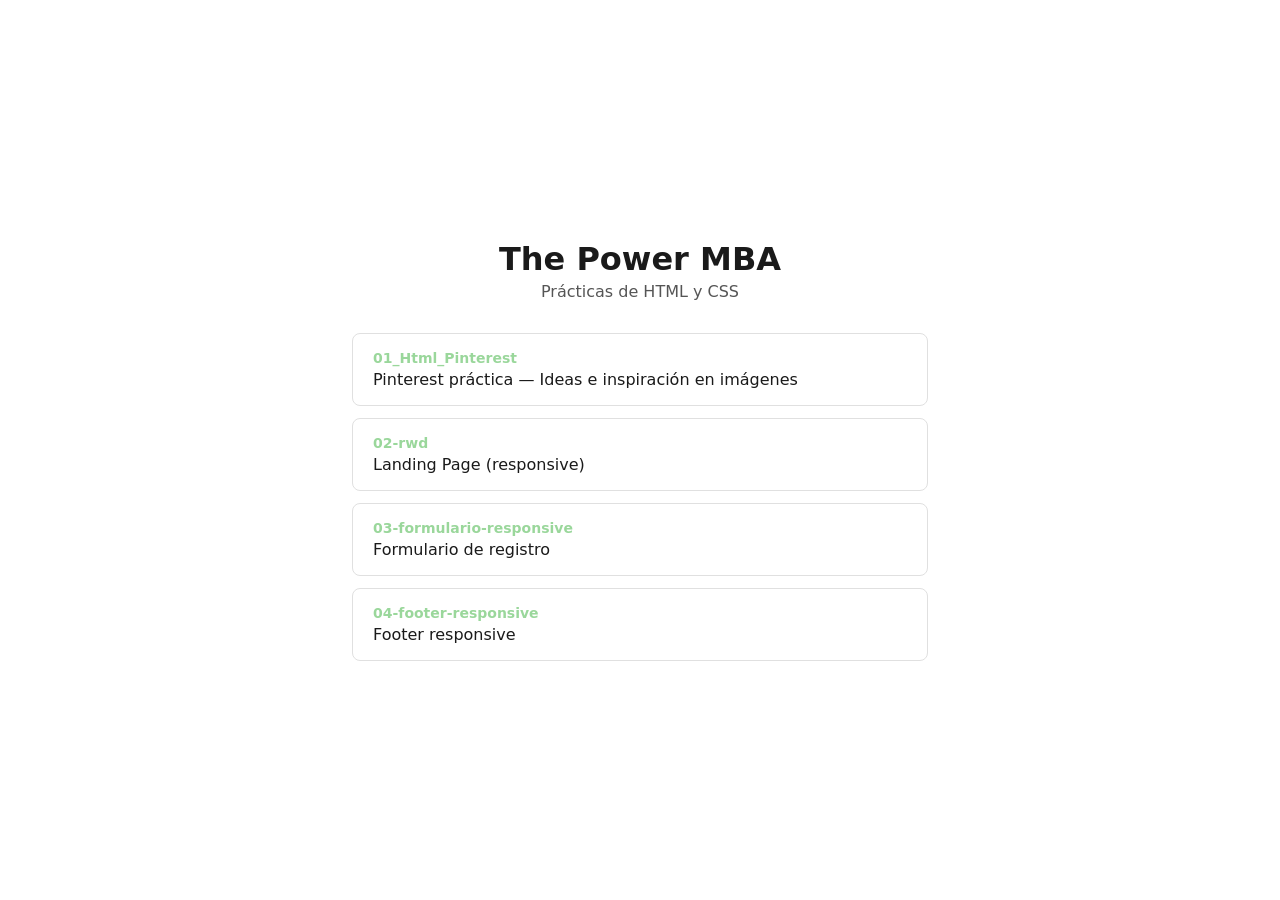
==== 0-index/index.html @ 94586438 "Added netlify toml file" ====
<!DOCTYPE html>
<html lang="es">
<head>
    <meta charset="UTF-8">
    <meta name="viewport" content="width=device-width, initial-scale=1.0">
    <title>The Power MBA — Índice</title>
    <link rel="stylesheet" href="./styles.css">
</head>
<body>
    <main class="index">
        <header class="index__header">
            <h1>The Power MBA</h1>
            <p>Prácticas de HTML y CSS</p>
        </header>

        <nav class="index__nav" aria-label="Ejercicios del curso">
            <ul class="index__list">
                <li class="index__item">
                    <a class="index__link" href="/01_Html_Pinterest/index.html">
                        <span class="index__folder">01_Html_Pinterest</span>
                        <span class="index__title">Pinterest práctica — Ideas e inspiración en imágenes</span>
                    </a>
                </li>
                <li class="index__item">
                    <a class="index__link" href="/02-rwd/index.html">
                        <span class="index__folder">02-rwd</span>
                        <span class="index__title">Landing Page (responsive)</span>
                    </a>
                </li>
                <li class="index__item">
                    <a class="index__link" href="/03-formulario-responsive/index.html">
                        <span class="index__folder">03-formulario-responsive</span>
                        <span class="index__title">Formulario de registro</span>
                    </a>
                </li>
                <li class="index__item">
                    <a class="index__link" href="/04-footer-responsive/index.html">
                        <span class="index__folder">04-footer-responsive</span>
                        <span class="index__title">Footer responsive</span>
                    </a>
                </li>
            </ul>
        </nav>
    </main>
</body>
</html>
---- 0-index/styles.css ----
:root {
    --primary-color: #9ad79b;
    --secondary-color: #1a1a1a;
    --tertiary-color: #fff;
    --border-color: #e0e0e0;
    --text-muted: #555;
}

* {
    margin: 0;
    padding: 0;
    box-sizing: border-box;
}

body {
    min-height: 100vh;
    display: flex;
    justify-content: center;
    align-items: center;
    padding: 1.5rem;
    font-family: system-ui, -apple-system, BlinkMacSystemFont, "Segoe UI", Roboto,
        Oxygen, Ubuntu, Cantarell, "Open Sans", "Helvetica Neue", sans-serif;
    background-color: var(--tertiary-color);
    color: var(--secondary-color);
}

.index {
    width: 100%;
    max-width: 36rem;
}

.index__header {
    margin-bottom: 2rem;
    text-align: center;
}

.index__header h1 {
    font-size: 1.75rem;
    margin-bottom: 0.25rem;
}

.index__header p {
    color: var(--text-muted);
}

.index__list {
    list-style: none;
    display: flex;
    flex-direction: column;
    gap: 0.75rem;
}

.index__link {
    display: flex;
    flex-direction: column;
    gap: 0.25rem;
    padding: 1rem 1.25rem;
    border: 1px solid var(--border-color);
    border-radius: 0.5rem;
    text-decoration: none;
    color: inherit;
    transition: border-color 0.2s ease, background-color 0.2s ease;
}

.index__link:hover,
.index__link:focus-visible {
    border-color: var(--primary-color);
    background-color: color-mix(in srgb, var(--primary-color) 12%, transparent);
    outline: none;
}

.index__folder {
    font-size: 0.875rem;
    font-weight: 600;
    color: var(--primary-color);
}

.index__title {
    font-size: 1rem;
}

@media (min-width: 480px) {
    .index__header h1 {
        font-size: 2rem;
    }
}
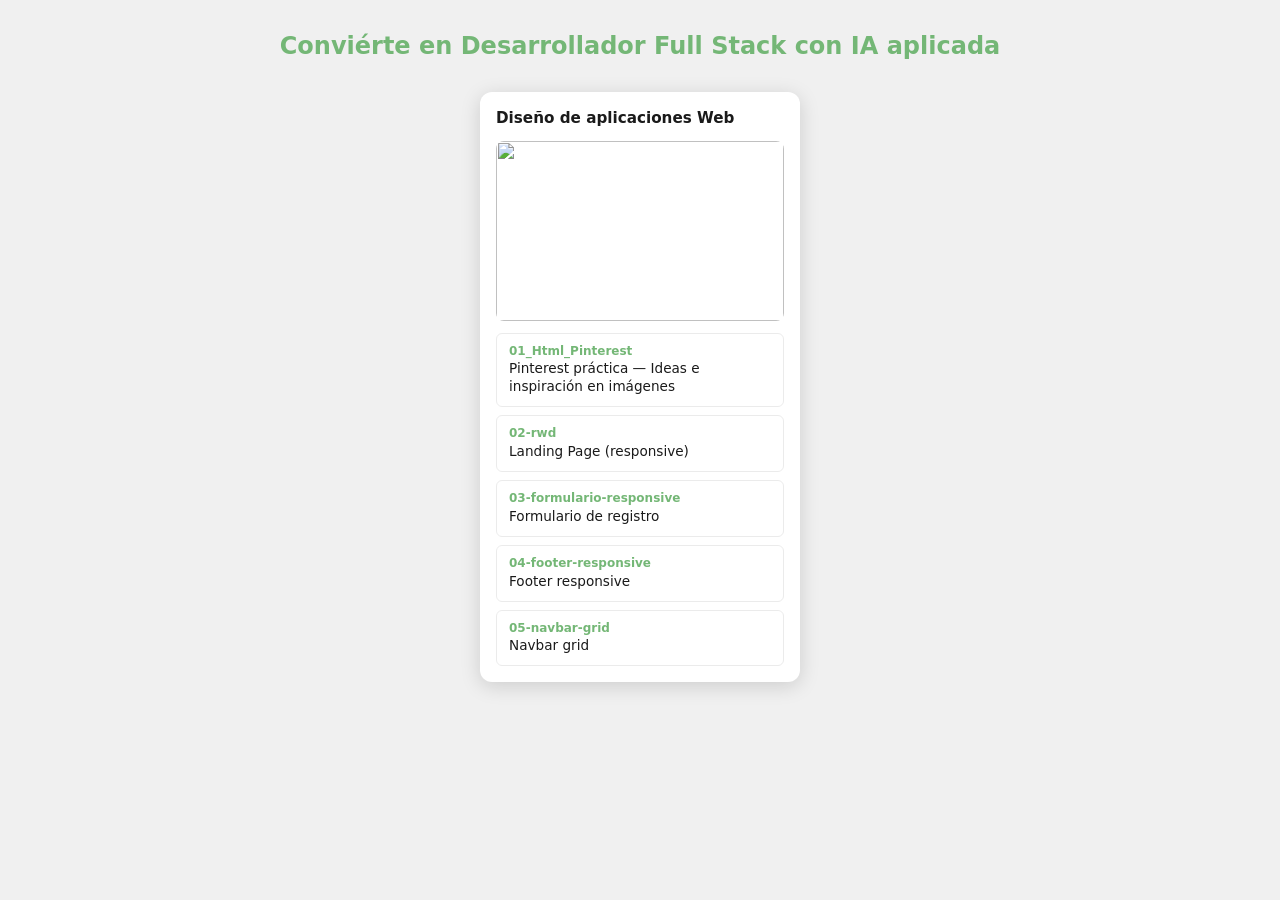
==== commit 5159b21e: "Added better index lessons to home page" ====
--- a/0-index/index.html
+++ b/0-index/index.html
@@ -4,43 +4,63 @@
     <meta charset="UTF-8">
     <meta name="viewport" content="width=device-width, initial-scale=1.0">
     <title>The Power MBA — Índice</title>
-    <link rel="stylesheet" href="./styles.css">
+    <link rel="stylesheet" href="/0-index/styles.css">
 </head>
 <body>
     <main class="index">
         <header class="index__header">
-            <h1>The Power MBA</h1>
-            <p>Prácticas de HTML y CSS</p>
+            <h1>Conviérte en Desarrollador Full Stack con IA aplicada</h1>
         </header>
+        <section class="modules" aria-label="Módulos del curso">
 
-        <nav class="index__nav" aria-label="Ejercicios del curso">
-            <ul class="index__list">
-                <li class="index__item">
-                    <a class="index__link" href="/01_Html_Pinterest/index.html">
-                        <span class="index__folder">01_Html_Pinterest</span>
-                        <span class="index__title">Pinterest práctica — Ideas e inspiración en imágenes</span>
-                    </a>
-                </li>
-                <li class="index__item">
-                    <a class="index__link" href="/02-rwd/index.html">
-                        <span class="index__folder">02-rwd</span>
-                        <span class="index__title">Landing Page (responsive)</span>
-                    </a>
-                </li>
-                <li class="index__item">
-                    <a class="index__link" href="/03-formulario-responsive/index.html">
-                        <span class="index__folder">03-formulario-responsive</span>
-                        <span class="index__title">Formulario de registro</span>
-                    </a>
-                </li>
-                <li class="index__item">
-                    <a class="index__link" href="/04-footer-responsive/index.html">
-                        <span class="index__folder">04-footer-responsive</span>
-                        <span class="index__title">Footer responsive</span>
-                    </a>
-                </li>
-            </ul>
-        </nav>
+            <article class="module" id="modulo-diseno-web">
+                <h2 class="module__title">Diseño de aplicaciones Web</h2>
+
+                <div class="module__media">
+                    <img
+                        class="module__image"
+                        src="https://images.unsplash.com/photo-1498050108023-c5249f4df085?w=600&h=340&fit=crop"
+                        alt=""
+                        width="600"
+                        height="340"
+                    >
+                </div>
+
+                <ul class="module__lessons">
+                    <li>
+                        <a class="module__lesson-link" href="/01_Html_Pinterest/index.html">
+                            <span class="module__lesson-folder">01_Html_Pinterest</span>
+                            <span class="module__lesson-title">Pinterest práctica — Ideas e inspiración en imágenes</span>
+                        </a>
+                    </li>
+                    <li>
+                        <a class="module__lesson-link" href="/02-rwd/index.html">
+                            <span class="module__lesson-folder">02-rwd</span>
+                            <span class="module__lesson-title">Landing Page (responsive)</span>
+                        </a>
+                    </li>
+                    <li>
+                        <a class="module__lesson-link" href="/03-formulario-responsive/index.html">
+                            <span class="module__lesson-folder">03-formulario-responsive</span>
+                            <span class="module__lesson-title">Formulario de registro</span>
+                        </a>
+                    </li>
+                    <li>
+                        <a class="module__lesson-link" href="/04-footer-responsive/index.html">
+                            <span class="module__lesson-folder">04-footer-responsive</span>
+                            <span class="module__lesson-title">Footer responsive</span>
+                        </a>
+                    </li>
+                    <li>
+                        <a class="module__lesson-link" href="/05-navbar-grid/index.html">
+                            <span class="module__lesson-folder">05-navbar-grid</span>
+                            <span class="module__lesson-title">Navbar grid</span>
+                        </a>
+                    </li>
+                </ul>
+            </article>
+
+        </section>
     </main>
 </body>
 </html>
--- a/0-index/styles.css
+++ b/0-index/styles.css
@@ -1,9 +1,10 @@
 :root {
-    --primary-color: #9ad79b;
+    --primary-color: #74b776;
     --secondary-color: #1a1a1a;
     --tertiary-color: #fff;
-    --border-color: #e0e0e0;
-    --text-muted: #555;
+    --page-bg: #eaeaeab2;
+    --border-color: #e8e8e8d5;
+    --text-muted: #6b6b6b;
 }
 
 * {
@@ -14,73 +15,110 @@
 
 body {
     min-height: 100vh;
-    display: flex;
-    justify-content: center;
-    align-items: center;
-    padding: 1.5rem;
+    padding: 2rem 1.5rem 3rem;
     font-family: system-ui, -apple-system, BlinkMacSystemFont, "Segoe UI", Roboto,
         Oxygen, Ubuntu, Cantarell, "Open Sans", "Helvetica Neue", sans-serif;
-    background-color: var(--tertiary-color);
+    background-color: var(--page-bg);
     color: var(--secondary-color);
 }
 
 .index {
     width: 100%;
-    max-width: 36rem;
+    max-width: 72rem;
+    margin: 0 auto;
 }
 
 .index__header {
     margin-bottom: 2rem;
     text-align: center;
+    color: var(--primary-color);
 }
 
 .index__header h1 {
-    font-size: 1.75rem;
+    font-size: 1.5rem;
+    font-weight: 600;
     margin-bottom: 0.25rem;
 }
 
 .index__header p {
-    color: var(--text-muted);
+    font-size: 0.95rem;
+    opacity: 0.85;
 }
 
-.index__list {
-    list-style: none;
+.modules {
+    display: flex;
+    flex-wrap: wrap;
+    gap: 1.25rem;
+    justify-content: center;
+}
+
+.module {
+    flex: 0 0 min(100%, 320px);
+    max-width: 320px;
     display: flex;
     flex-direction: column;
-    gap: 0.75rem;
+    background: var(--tertiary-color);
+    border-radius: 12px;
+    overflow: hidden;
+    box-shadow: 0 4px 20px rgba(0, 0, 0, 0.15);
 }
 
-.index__link {
+.module__title {
+    font-size: 0.95rem;
+    font-weight: 600;
+    line-height: 1.35;
+    padding: 1rem 1rem 0.75rem;
+}
+
+.module__media {
+    margin: 0 1rem;
+    border-radius: 8px;
+    overflow: hidden;
+    aspect-ratio: 16 / 10;
+}
+
+.module__image {
+    width: 100%;
+    height: 100%;
+    object-fit: cover;
+    display: block;
+}
+
+.module__lessons {
+    list-style: none;
+    padding: 0.75rem 1rem 1rem;
     display: flex;
     flex-direction: column;
-    gap: 0.25rem;
-    padding: 1rem 1.25rem;
+    gap: 0.5rem;
+}
+
+.module__lesson-link {
+    display: flex;
+    flex-direction: column;
+    gap: 0.15rem;
+    padding: 0.65rem 0.75rem;
     border: 1px solid var(--border-color);
-    border-radius: 0.5rem;
+    border-radius: 6px;
     text-decoration: none;
     color: inherit;
+    font-size: 0.85rem;
     transition: border-color 0.2s ease, background-color 0.2s ease;
 }
 
-.index__link:hover,
-.index__link:focus-visible {
+.module__lesson-link:hover,
+.module__lesson-link:focus-visible {
     border-color: var(--primary-color);
-    background-color: color-mix(in srgb, var(--primary-color) 12%, transparent);
+    background-color: color-mix(in srgb, var(--primary-color) 10%, transparent);
     outline: none;
 }
 
-.index__folder {
-    font-size: 0.875rem;
+.module__lesson-folder {
     font-weight: 600;
     color: var(--primary-color);
+    font-size: 0.75rem;
 }
 
-.index__title {
-    font-size: 1rem;
+.module__lesson-title {
+    color: var(--secondary-color);
+    line-height: 1.3;
 }
-
-@media (min-width: 480px) {
-    .index__header h1 {
-        font-size: 2rem;
-    }
-}
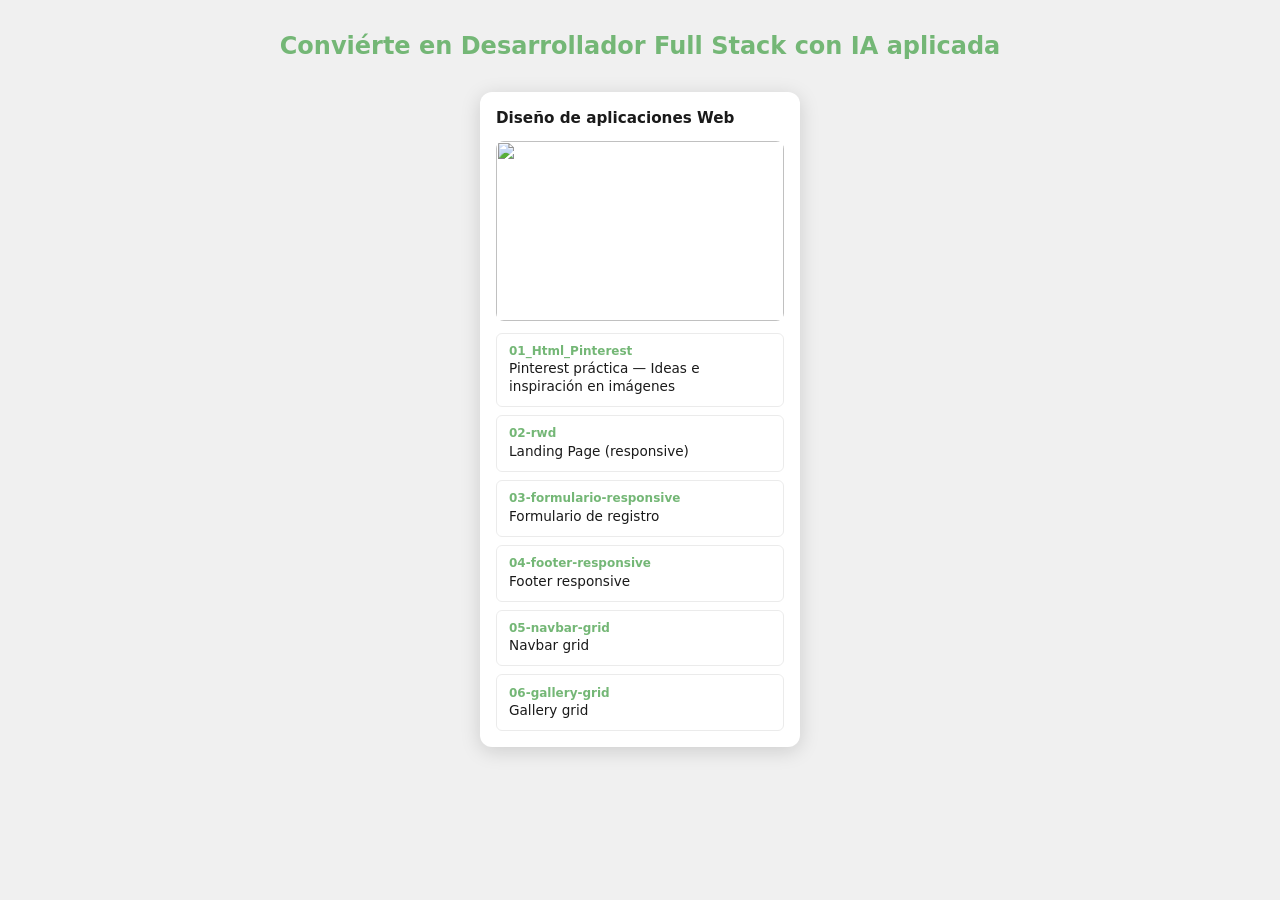
==== commit 832af506: "Added html grid gallery" ====
--- a/0-index/index.html
+++ b/0-index/index.html
@@ -57,6 +57,12 @@
                             <span class="module__lesson-title">Navbar grid</span>
                         </a>
                     </li>
+                    <li>
+                        <a class="module__lesson-link" href="/06-gallery-grid/index.html">
+                            <span class="module__lesson-folder">06-gallery-grid</span>
+                            <span class="module__lesson-title">Gallery grid</span>
+                        </a>
+                    </li>
                 </ul>
             </article>
 
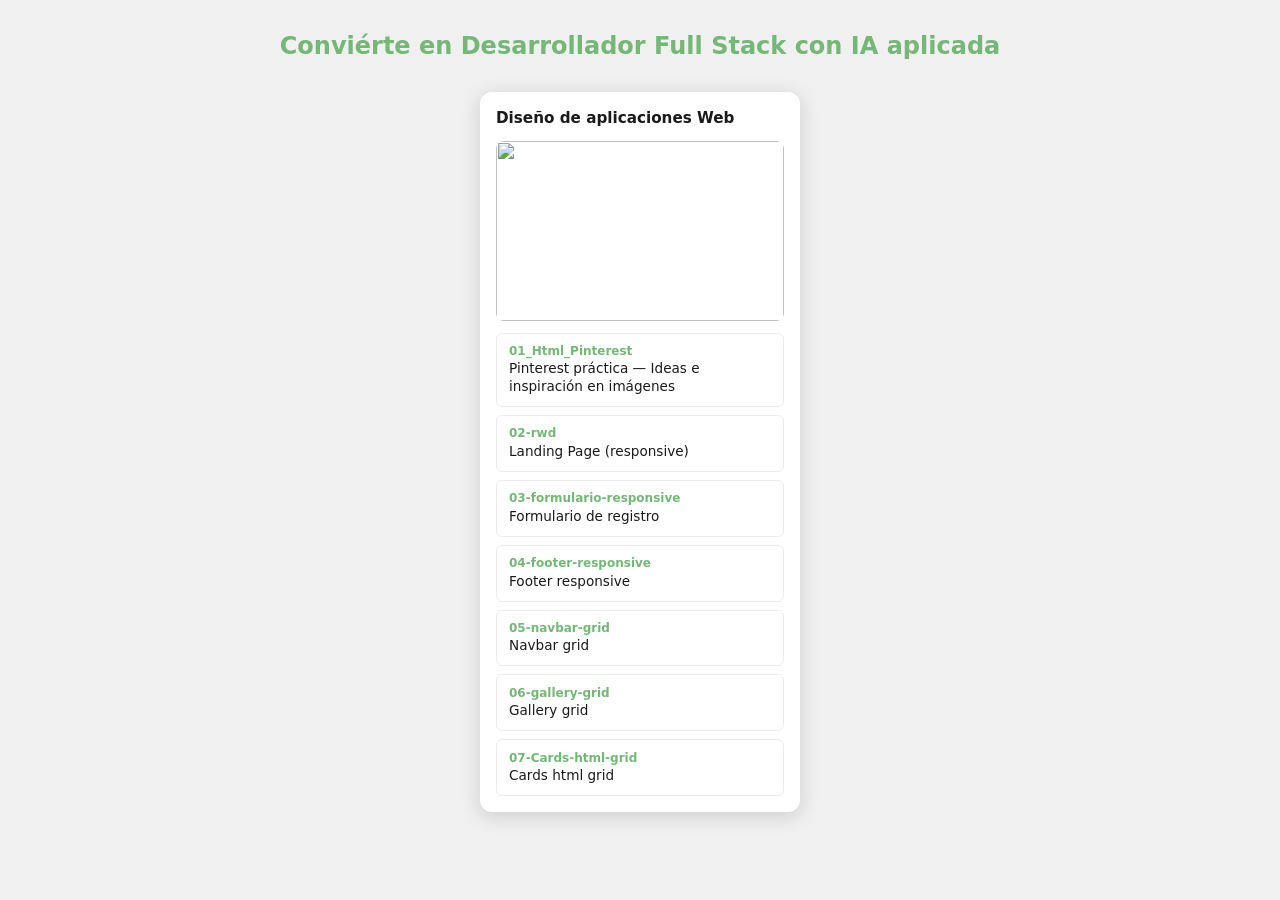
==== commit 05dd3ac0: "Added grid cards" ====
--- a/0-index/index.html
+++ b/0-index/index.html
@@ -63,6 +63,12 @@
                             <span class="module__lesson-title">Gallery grid</span>
                         </a>
                     </li>
+                    <li>
+                        <a class="module__lesson-link" href="/07-Cards-html-grid/index.html">
+                            <span class="module__lesson-folder">07-Cards-html-grid</span>
+                            <span class="module__lesson-title">Cards html grid</span>
+                        </a>
+                    </li>
                 </ul>
             </article>
 
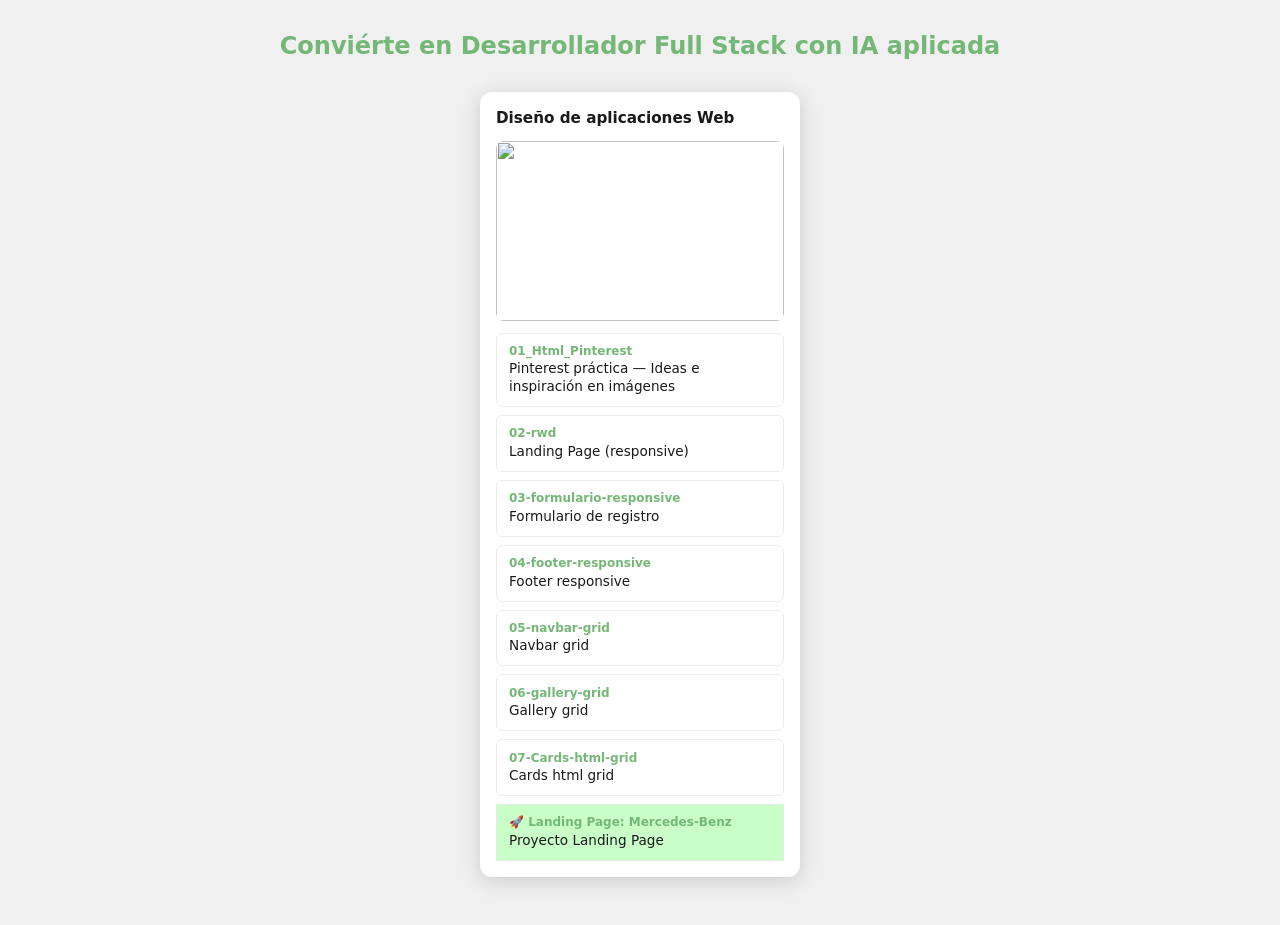
==== commit b311f9cb: "Added project landing page Mercedes" ====
--- a/0-index/index.html
+++ b/0-index/index.html
@@ -69,6 +69,12 @@
                             <span class="module__lesson-title">Cards html grid</span>
                         </a>
                     </li>
+                    <li class="project">
+                        <a class="module__lesson-link" href="/RTC-Proyecto-Landing-Page/index.html">
+                            <span class="module__lesson-folder">Landing Page: Mercedes-Benz</span>
+                            <span class="module__lesson-title">Proyecto Landing Page</span>
+                        </a>
+                    </li>
                 </ul>
             </article>
 
--- a/0-index/styles.css
+++ b/0-index/styles.css
@@ -122,3 +122,12 @@
     color: var(--secondary-color);
     line-height: 1.3;
 }
+
+.project {
+    background-color: rgb(201, 254, 201);
+}
+
+/* Sin espacio: solo el <li class="project">, no sus hijos */
+.project span:first-child::before {
+    content: "🚀     ";
+}
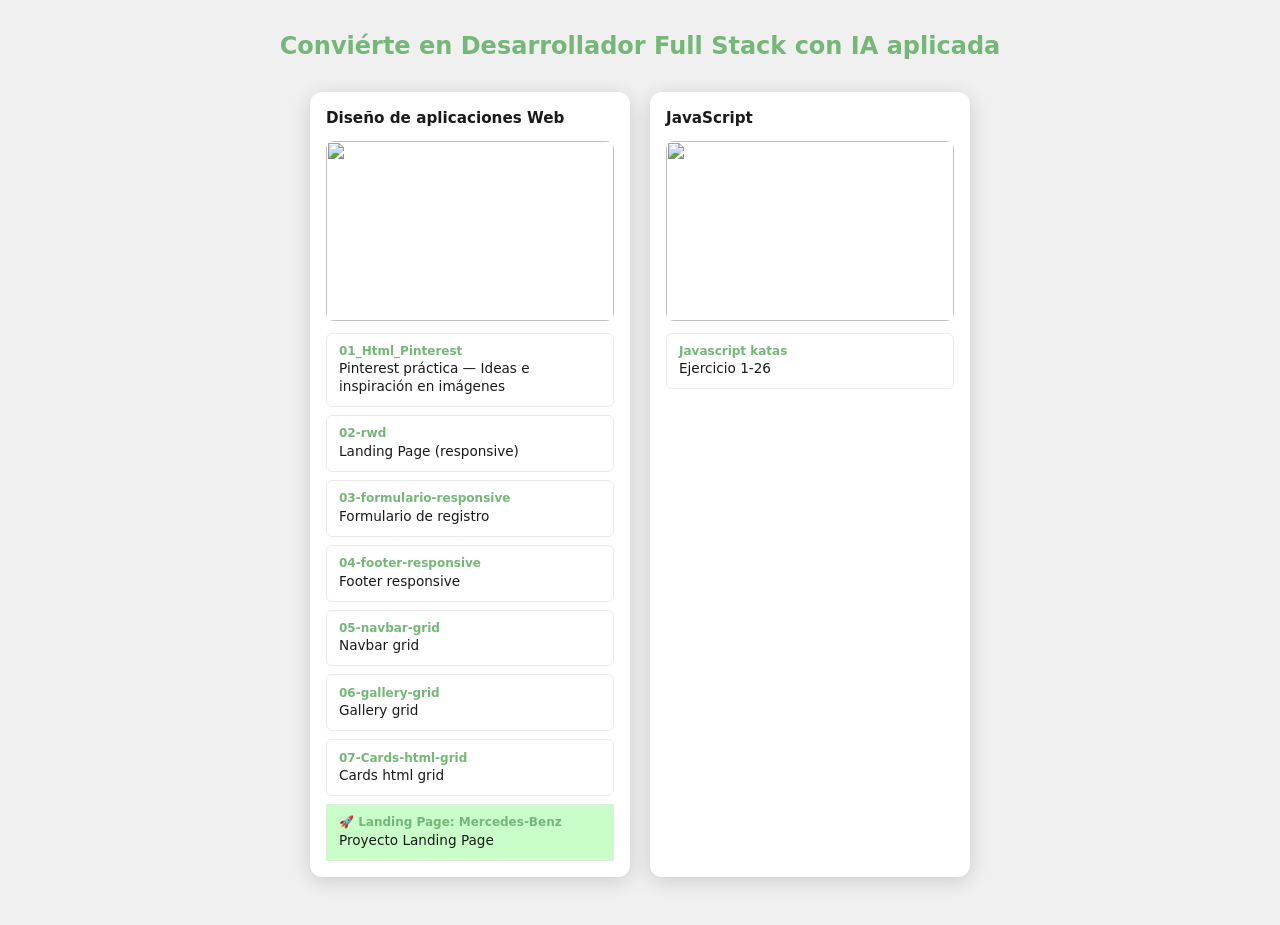
==== commit cc327c99: "Added JavaScript katas Co-authored-by: Cursor <cursoragent@cursor.com>" ====
--- a/0-index/index.html
+++ b/0-index/index.html
@@ -78,6 +78,28 @@
                 </ul>
             </article>
 
+            <article class="module" id="module-javascript">
+                <h2 class="module__title">JavaScript</h2>
+
+                <div class="module__media">
+                    <img
+                        class="module__image"
+                        src="https://images.unsplash.com/photo-1498050108023-c5249f4df085?w=600&h=340&fit=crop"
+                        alt=""
+                        width="600"
+                        height="340"
+                    >
+                </div>
+                <ul class="module__lessons">
+                    <li>
+                        <a class="module__lesson-link" href="/01-javascript/ejercicios-1-26.js">
+                            <span class="module__lesson-folder">Javascript katas</span>
+                            <span class="module__lesson-title">Ejercicio 1-26</span>
+                        </a>
+                    </li>
+                </ul>
+            </article>
+
         </section>
     </main>
 </body>
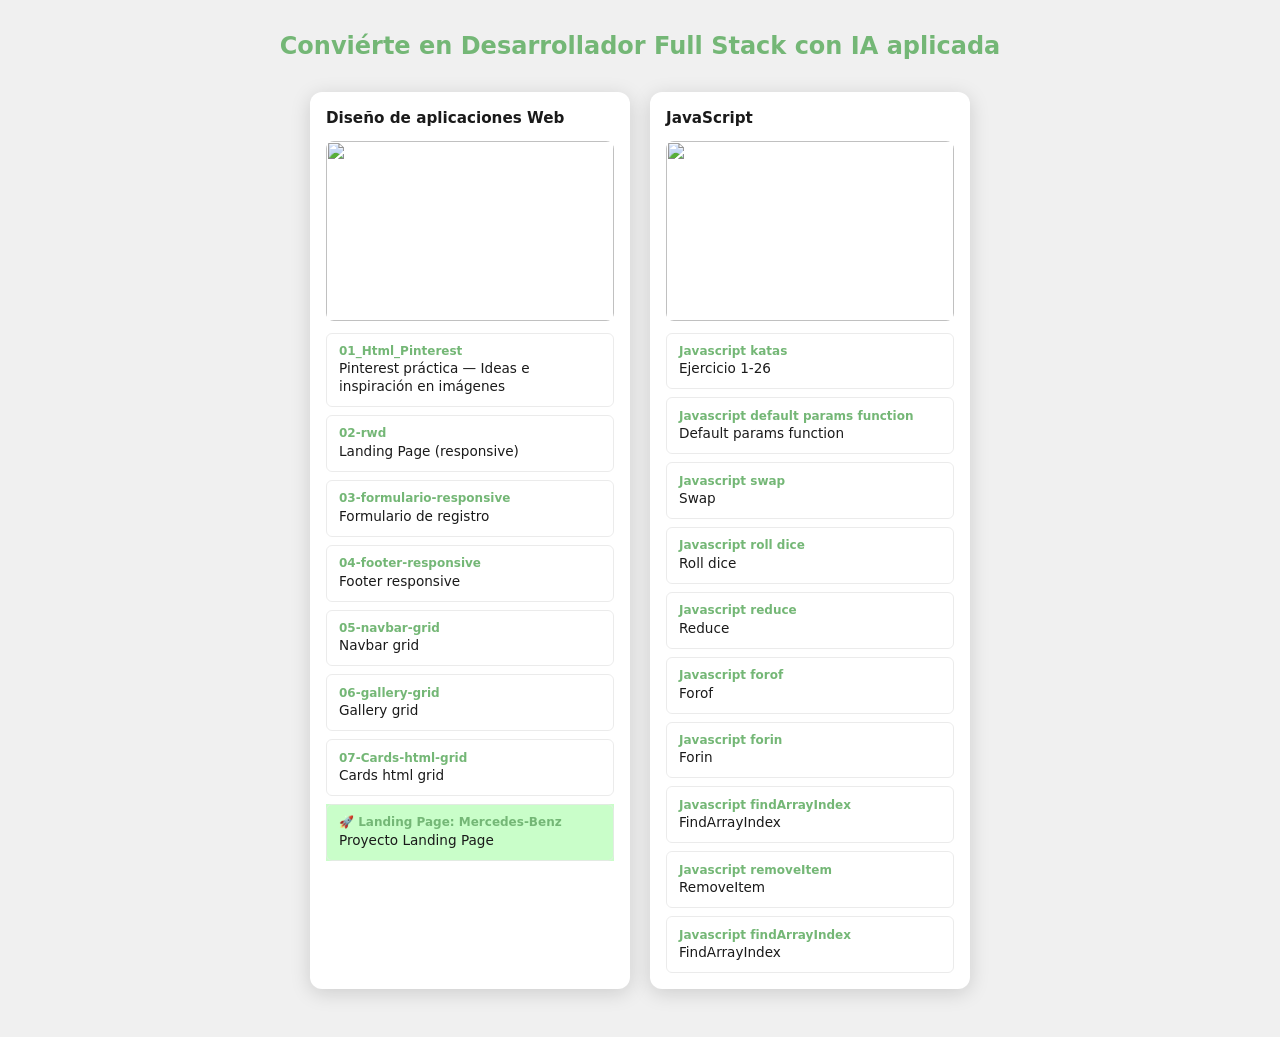
==== commit 53927ea3: "Add JavaScript exercises and index navigation links. Include array method katas (map, filter, find, " ====
--- a/0-index/index.html
+++ b/0-index/index.html
@@ -97,6 +97,60 @@
                             <span class="module__lesson-title">Ejercicio 1-26</span>
                         </a>
                     </li>
+                    <li>
+                        <a class="module__lesson-link" href="/01-javascript/default-params-function.js">
+                            <span class="module__lesson-folder">Javascript default params function</span>
+                            <span class="module__lesson-title">Default params function</span>
+                        </a>
+                        </li>
+                    <li>
+                        <a class="module__lesson-link" href="/01-javascript/swap.js">
+                            <span class="module__lesson-folder">Javascript swap</span>
+                            <span class="module__lesson-title">Swap</span>
+                        </a>
+                    </li>
+                    <li>
+                        <a class="module__lesson-link" href="/01-javascript/rolldice.js">
+                            <span class="module__lesson-folder">Javascript roll dice</span>
+                            <span class="module__lesson-title">Roll dice</span>
+                        </a>
+                    </li>
+                    <li>
+                        <a class="module__lesson-link" href="/01-javascript/reduce.js">
+                            <span class="module__lesson-folder">Javascript reduce</span>
+                            <span class="module__lesson-title">Reduce</span>
+                        </a>
+                    </li>
+                    <li>
+                        <a class="module__lesson-link" href="/01-javascript/forof.js">
+                            <span class="module__lesson-folder">Javascript forof</span>
+                            <span class="module__lesson-title">Forof</span>
+                        </a>
+                    </li>
+                    <li>
+                        <a class="module__lesson-link" href="/01-javascript/forin.js">
+                            <span class="module__lesson-folder">Javascript forin</span>
+                            <span class="module__lesson-title">Forin</span>
+                        </a>
+                    </li>
+                    <li>
+                        <a class="module__lesson-link" href="/01-javascript/findArrayIndex.js">
+                            <span class="module__lesson-folder">Javascript findArrayIndex</span>
+                            <span class="module__lesson-title">FindArrayIndex</span>
+                        </a>
+                    </li>
+                    <li>
+                        <a class="module__lesson-link" href="/01-javascript/removeItem.js">
+                            <span class="module__lesson-folder">Javascript removeItem</span>
+                            <span class="module__lesson-title">RemoveItem</span>
+                        </a>
+                    </li>
+                    <li>
+                        <a class="module__lesson-link" href="/01-javascript/findArrayIndex.js">
+                            <span class="module__lesson-folder">Javascript findArrayIndex</span>
+                            <span class="module__lesson-title">FindArrayIndex</span>
+                        </a>
+                    </li>
                 </ul>
             </article>
 
